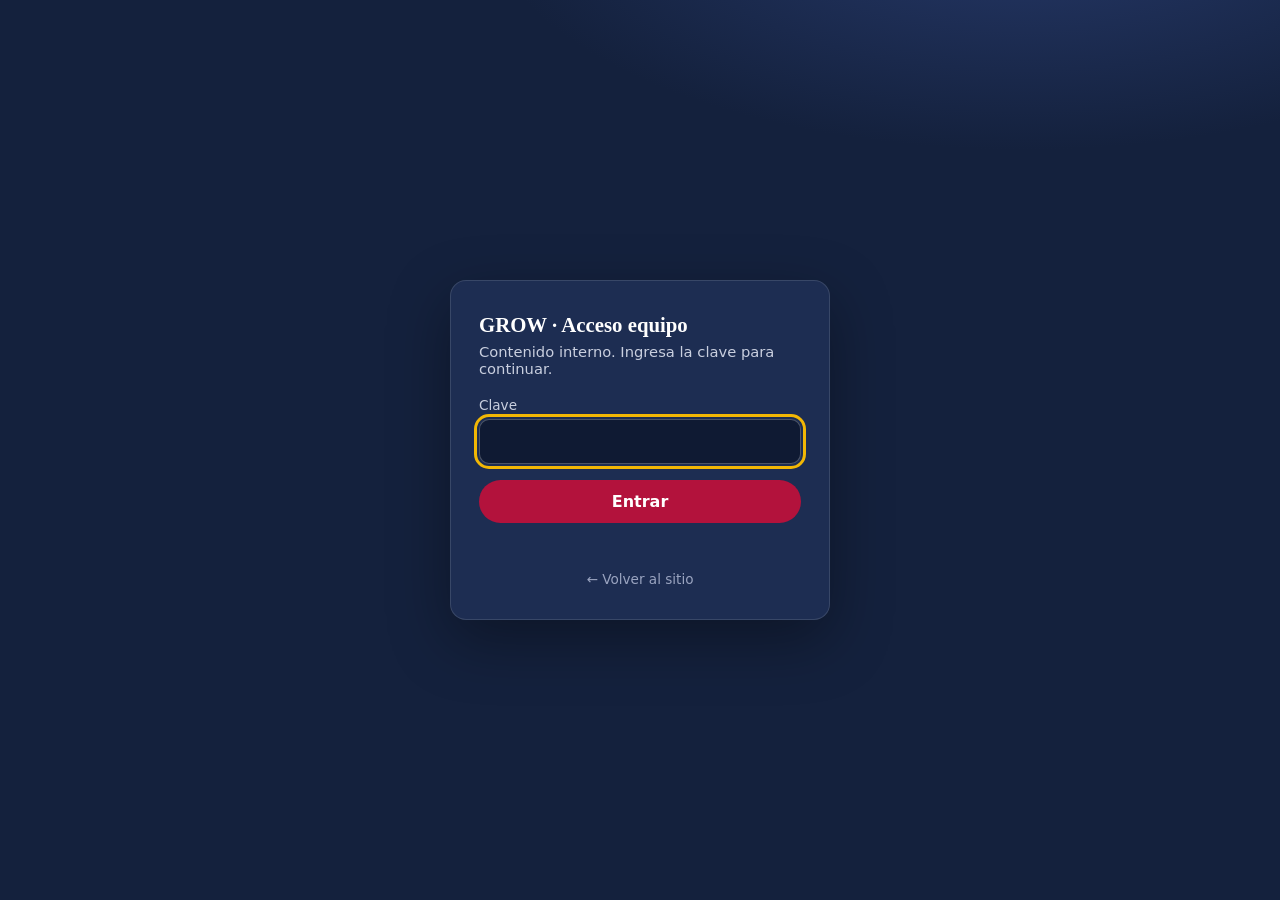
==== intranet/index.html @ 274fb433 "Sitio web GROW Co-Authored-By: Claude Opus 5.5 <noreply@anthropic.com>" ====
<!doctype html>
<html lang="es-CL">
<head>
  <meta charset="utf-8">
  <meta name="viewport" content="width=device-width, initial-scale=1">
  <meta name="robots" content="noindex,nofollow">
  <title>GROW · Acceso equipo</title>
  <style>
    :root{--navy:#14213D;--navy2:#1d2d52;--cherry:#B3123C;--sand:#F4F1EB}
    *{box-sizing:border-box}
    body{margin:0;min-height:100vh;display:grid;place-items:center;background:radial-gradient(900px 400px at 80% -10%,#26396a 0,transparent 60%),var(--navy);font-family:system-ui,-apple-system,"Segoe UI",Roboto,Arial,sans-serif;color:#fff}
    .gate{width:min(380px,92vw);background:var(--navy2);border:1px solid rgba(255,255,255,.12);border-radius:16px;padding:32px 28px;box-shadow:0 20px 60px rgba(0,0,0,.35)}
    h1{font:700 1.3rem Georgia,serif;margin:0 0 6px}
    p{color:#c9cfdf;margin:0 0 20px;font-size:.92rem}
    label{display:block;font-size:.85rem;color:#c9cfdf;margin-bottom:6px}
    input{width:100%;padding:12px 14px;border-radius:10px;border:1px solid rgba(255,255,255,.25);background:#0f1a33;color:#fff;font:inherit}
    input:focus-visible{outline:3px solid #f2b705;outline-offset:2px}
    button{margin-top:16px;width:100%;padding:12px;border:0;border-radius:999px;background:var(--cherry);color:#fff;font:inherit;font-weight:600;font-size:1rem;cursor:pointer}
    button:disabled{opacity:.6;cursor:progress}
    #msg{min-height:1.3em;margin:12px 0 0;color:#ff9fb4;font-size:.9rem}
    .back{display:block;margin-top:18px;text-align:center;color:#9aa4c0;font-size:.85rem;text-decoration:none}
  </style>
</head>
<body>
  <main class="gate">
    <h1>GROW · Acceso equipo</h1>
    <p>Contenido interno. Ingresa la clave para continuar.</p>
    <form id="f" autocomplete="off">
      <label for="pw">Clave</label>
      <input id="pw" type="password" autocomplete="current-password" required autofocus>
      <button id="go" type="submit">Entrar</button>
      <p id="msg" role="alert"></p>
    </form>
    <a class="back" href="../">← Volver al sitio</a>
  </main>

  <script src="vault.js"></script>
  <script>
  (function () {
    'use strict';
    var V = window.GROW_VAULT;
    var f = document.getElementById('f'), pw = document.getElementById('pw'), msg = document.getElementById('msg'), go = document.getElementById('go');
    var enc = new TextEncoder(), dec = new TextDecoder();

    function fromB64(s) { var b = atob(s), u = new Uint8Array(b.length); for (var i = 0; i < b.length; i++) u[i] = b.charCodeAt(i); return u; }
    function toB64(u) { var s = ''; for (var i = 0; i < u.length; i++) s += String.fromCharCode(u[i]); return btoa(s); }
    function safe(js) { return String(js).replace(/<\/(script)/gi, '<\\/$1'); }

    async function deriveKey(pass, salt, iter) {
      var km = await crypto.subtle.importKey('raw', enc.encode(pass), 'PBKDF2', false, ['deriveKey']);
      return crypto.subtle.deriveKey({ name: 'PBKDF2', salt: salt, iterations: iter, hash: 'SHA-256' }, km, { name: 'AES-GCM', length: 256 }, false, ['encrypt', 'decrypt']);
    }

    function launch(parts, key, salt, iter) {
      // Permite re-cifrar el contenido con la misma clave al exportar.
      window.__growSeal = async function (newData) {
        var iv = crypto.getRandomValues(new Uint8Array(12));
        var payload = JSON.stringify({ body: parts.body, css: parts.css, js: parts.js, data: newData });
        var ct = new Uint8Array(await crypto.subtle.encrypt({ name: 'AES-GCM', iv: iv }, key, enc.encode(payload)));
        return { v: 1, kdf: 'PBKDF2-SHA256', iter: iter, salt: toB64(salt), iv: toB64(iv), ct: toB64(ct) };
      };
      var page = '<!doctype html><html lang="es-CL"><head><meta charset="utf-8"><meta name="viewport" content="width=device-width, initial-scale=1">' +
        '<meta name="robots" content="noindex,nofollow"><title>GROW · Intranet</title><style>' + parts.css + '</style></head><body>' + parts.body +
        '<script>window.GROW_DATA = ' + safe(JSON.stringify(parts.data)) + ';<\/script><script>' + safe(parts.js) + '<\/script></body></html>';
      document.open(); document.write(page); document.close();
    }

    f.addEventListener('submit', async function (ev) {
      ev.preventDefault();
      if (!V || !window.crypto || !crypto.subtle) { msg.textContent = 'Este navegador no soporta el acceso seguro (requiere HTTPS).'; return; }
      go.disabled = true; msg.textContent = 'Verificando…';
      try {
        var salt = fromB64(V.salt), iter = V.iter;
        var key = await deriveKey(pw.value, salt, iter);
        var plain = await crypto.subtle.decrypt({ name: 'AES-GCM', iv: fromB64(V.iv) }, key, fromB64(V.ct));
        var parts = JSON.parse(dec.decode(plain));
        launch(parts, key, salt, iter);
      } catch (e) {
        await new Promise(function (r) { setTimeout(r, 900); });
        msg.textContent = 'Clave incorrecta.';
        pw.select(); go.disabled = false;
      }
    });
  })();
  </script>
</body>
</html>
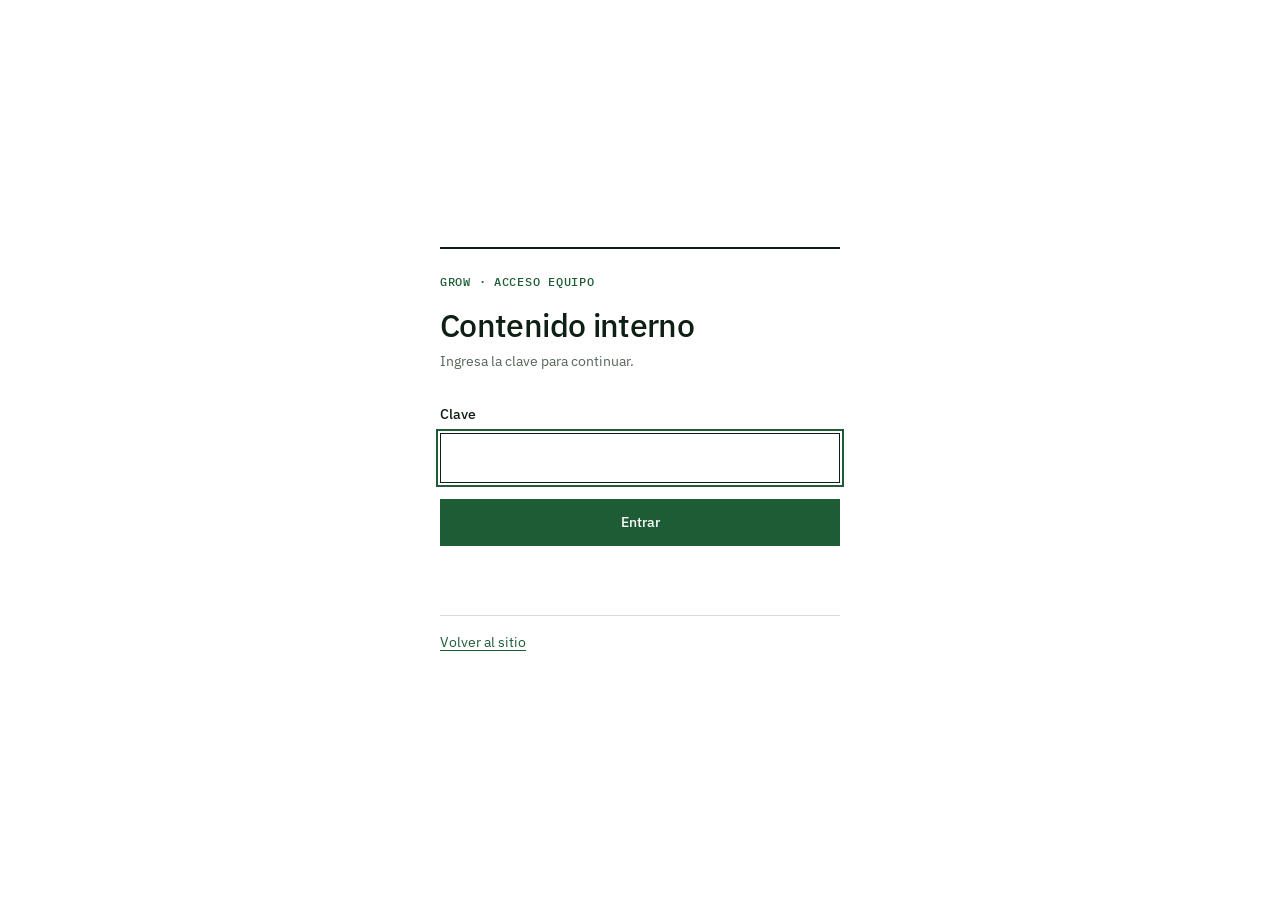
==== commit 8d5a5290: "Rediseño minimalista blanco y verde con sistema visual rígido Co-Authored-By: Claude Opus 5.5 <norep" ====
--- a/intranet/index.html
+++ b/intranet/index.html
@@ -5,33 +5,39 @@
   <meta name="viewport" content="width=device-width, initial-scale=1">
   <meta name="robots" content="noindex,nofollow">
   <title>GROW · Acceso equipo</title>
+  <link rel="preconnect" href="https://fonts.googleapis.com">
+  <link rel="preconnect" href="https://fonts.gstatic.com" crossorigin>
+  <link rel="stylesheet" href="https://fonts.googleapis.com/css2?family=IBM+Plex+Mono:wght@500&family=IBM+Plex+Sans:wght@400;500;600&display=swap">
   <style>
-    :root{--navy:#14213D;--navy2:#1d2d52;--cherry:#B3123C;--sand:#F4F1EB}
+    :root{--paper:#FFFFFF;--ink:#0E1F14;--green:#1D5C34;--green-d:#144426;--muted:#56655B;--rule:#D5DDD7}
     *{box-sizing:border-box}
-    body{margin:0;min-height:100vh;display:grid;place-items:center;background:radial-gradient(900px 400px at 80% -10%,#26396a 0,transparent 60%),var(--navy);font-family:system-ui,-apple-system,"Segoe UI",Roboto,Arial,sans-serif;color:#fff}
-    .gate{width:min(380px,92vw);background:var(--navy2);border:1px solid rgba(255,255,255,.12);border-radius:16px;padding:32px 28px;box-shadow:0 20px 60px rgba(0,0,0,.35)}
-    h1{font:700 1.3rem Georgia,serif;margin:0 0 6px}
-    p{color:#c9cfdf;margin:0 0 20px;font-size:.92rem}
-    label{display:block;font-size:.85rem;color:#c9cfdf;margin-bottom:6px}
-    input{width:100%;padding:12px 14px;border-radius:10px;border:1px solid rgba(255,255,255,.25);background:#0f1a33;color:#fff;font:inherit}
-    input:focus-visible{outline:3px solid #f2b705;outline-offset:2px}
-    button{margin-top:16px;width:100%;padding:12px;border:0;border-radius:999px;background:var(--cherry);color:#fff;font:inherit;font-weight:600;font-size:1rem;cursor:pointer}
+    body{margin:0;min-height:100vh;display:grid;place-items:center;background:var(--paper);font:400 16px/1.5 "IBM Plex Sans",system-ui,-apple-system,"Segoe UI",Roboto,Arial,sans-serif;color:var(--ink)}
+    .gate{width:min(400px,calc(100vw - 32px));border-top:2px solid var(--ink);padding-top:24px}
+    .mono{font:500 12px/1.5 "IBM Plex Mono",ui-monospace,Menlo,Consolas,monospace;letter-spacing:.06em;text-transform:uppercase;color:var(--green);margin:0 0 16px}
+    h1{font-weight:500;font-size:32px;line-height:1.15;letter-spacing:-.02em;margin:0 0 8px}
+    p{color:var(--muted);margin:0 0 32px;font-size:14px}
+    label{display:block;font-size:14px;font-weight:500;margin-bottom:8px}
+    input{width:100%;padding:12px 16px;border:1px solid var(--ink);border-radius:0;background:var(--paper);color:var(--ink);font:inherit}
+    input:focus-visible,button:focus-visible,a:focus-visible{outline:2px solid var(--green);outline-offset:2px}
+    button{margin-top:16px;width:100%;padding:12px 24px;border:1px solid var(--green);border-radius:0;background:var(--green);color:var(--paper);font:500 14px/1.5 "IBM Plex Sans",system-ui,sans-serif;cursor:pointer}
+    button:hover{background:var(--green-d);border-color:var(--green-d)}
     button:disabled{opacity:.6;cursor:progress}
-    #msg{min-height:1.3em;margin:12px 0 0;color:#ff9fb4;font-size:.9rem}
-    .back{display:block;margin-top:18px;text-align:center;color:#9aa4c0;font-size:.85rem;text-decoration:none}
+    #msg{min-height:1.5em;margin:16px 0 0;color:var(--ink);font-size:14px}
+    .back{display:inline-block;margin-top:32px;padding-top:16px;border-top:1px solid var(--rule);width:100%;color:var(--green);font-size:14px;text-underline-offset:3px}
   </style>
 </head>
 <body>
   <main class="gate">
-    <h1>GROW · Acceso equipo</h1>
-    <p>Contenido interno. Ingresa la clave para continuar.</p>
+    <p class="mono">GROW · Acceso equipo</p>
+    <h1>Contenido interno</h1>
+    <p>Ingresa la clave para continuar.</p>
     <form id="f" autocomplete="off">
       <label for="pw">Clave</label>
       <input id="pw" type="password" autocomplete="current-password" required autofocus>
       <button id="go" type="submit">Entrar</button>
       <p id="msg" role="alert"></p>
     </form>
-    <a class="back" href="../">← Volver al sitio</a>
+    <a class="back" href="../">Volver al sitio</a>
   </main>
 
   <script src="vault.js"></script>
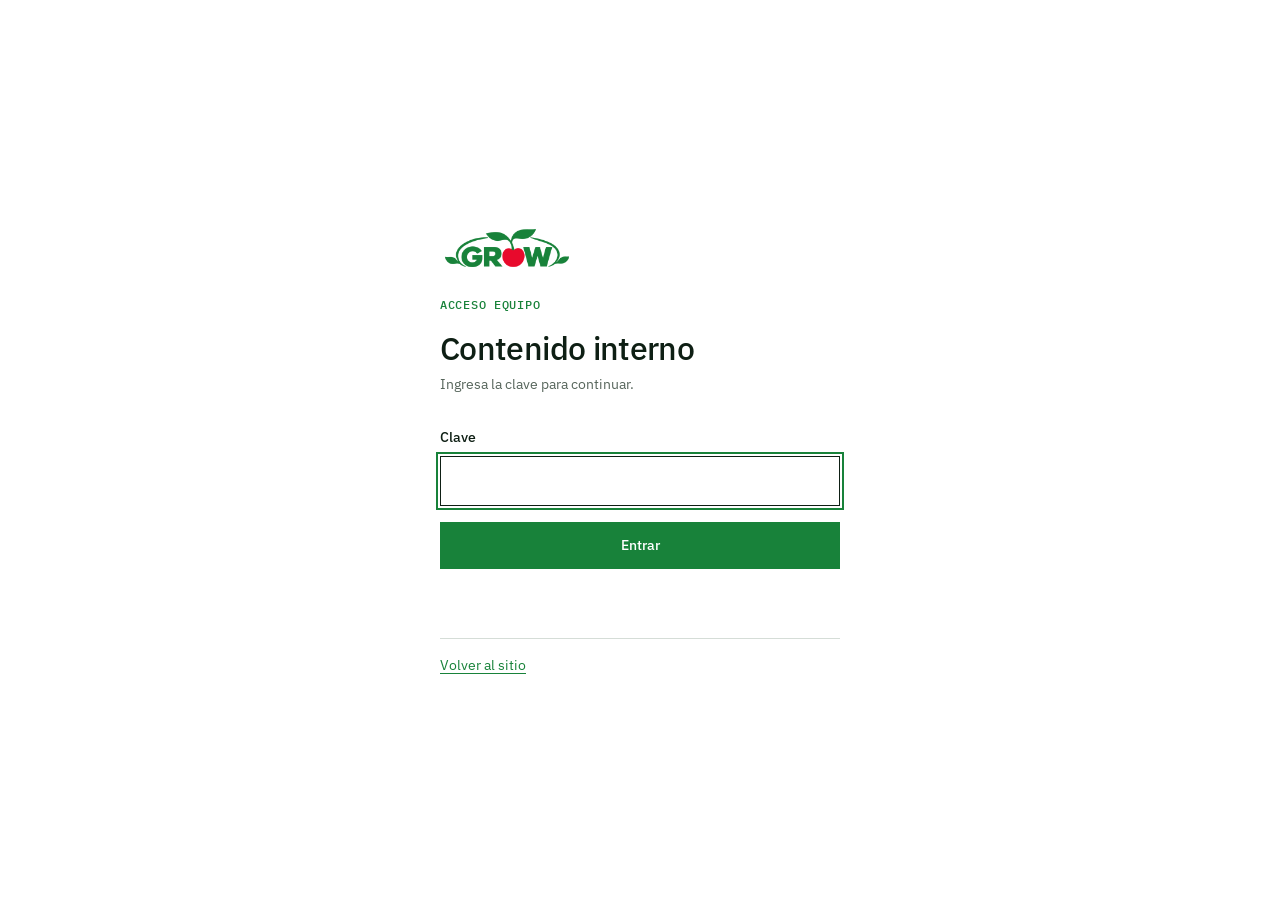
==== commit c59a4149: "Logos oficiales: logotipo, imagotipo, isotipo, favicon y vista previa Co-Authored-By: Claude Opus 5." ====
--- a/intranet/index.html
+++ b/intranet/index.html
@@ -4,15 +4,17 @@
   <meta charset="utf-8">
   <meta name="viewport" content="width=device-width, initial-scale=1">
   <meta name="robots" content="noindex,nofollow">
+  <link rel="icon" type="image/png" sizes="32x32" href="../assets/marca/favicon-32.png">
   <title>GROW · Acceso equipo</title>
   <link rel="preconnect" href="https://fonts.googleapis.com">
   <link rel="preconnect" href="https://fonts.gstatic.com" crossorigin>
   <link rel="stylesheet" href="https://fonts.googleapis.com/css2?family=IBM+Plex+Mono:wght@500&family=IBM+Plex+Sans:wght@400;500;600&display=swap">
   <style>
-    :root{--paper:#FFFFFF;--ink:#0E1F14;--green:#1D5C34;--green-d:#144426;--muted:#56655B;--rule:#D5DDD7}
+    :root{--paper:#FFFFFF;--ink:#0E1F14;--green:#18823A;--green-d:#116A2E;--muted:#56655B;--rule:#D5DDD7}
     *{box-sizing:border-box}
     body{margin:0;min-height:100vh;display:grid;place-items:center;background:var(--paper);font:400 16px/1.5 "IBM Plex Sans",system-ui,-apple-system,"Segoe UI",Roboto,Arial,sans-serif;color:var(--ink)}
-    .gate{width:min(400px,calc(100vw - 32px));border-top:2px solid var(--ink);padding-top:24px}
+    .gate{width:min(400px,calc(100vw - 32px))}
+    .logo{height:48px;width:auto;display:block;margin:0 0 24px}
     .mono{font:500 12px/1.5 "IBM Plex Mono",ui-monospace,Menlo,Consolas,monospace;letter-spacing:.06em;text-transform:uppercase;color:var(--green);margin:0 0 16px}
     h1{font-weight:500;font-size:32px;line-height:1.15;letter-spacing:-.02em;margin:0 0 8px}
     p{color:var(--muted);margin:0 0 32px;font-size:14px}
@@ -28,7 +30,8 @@
 </head>
 <body>
   <main class="gate">
-    <p class="mono">GROW · Acceso equipo</p>
+    <img class="logo" src="../assets/marca/logotipo-web.png" alt="GROW" width="446" height="160">
+    <p class="mono">Acceso equipo</p>
     <h1>Contenido interno</h1>
     <p>Ingresa la clave para continuar.</p>
     <form id="f" autocomplete="off">
